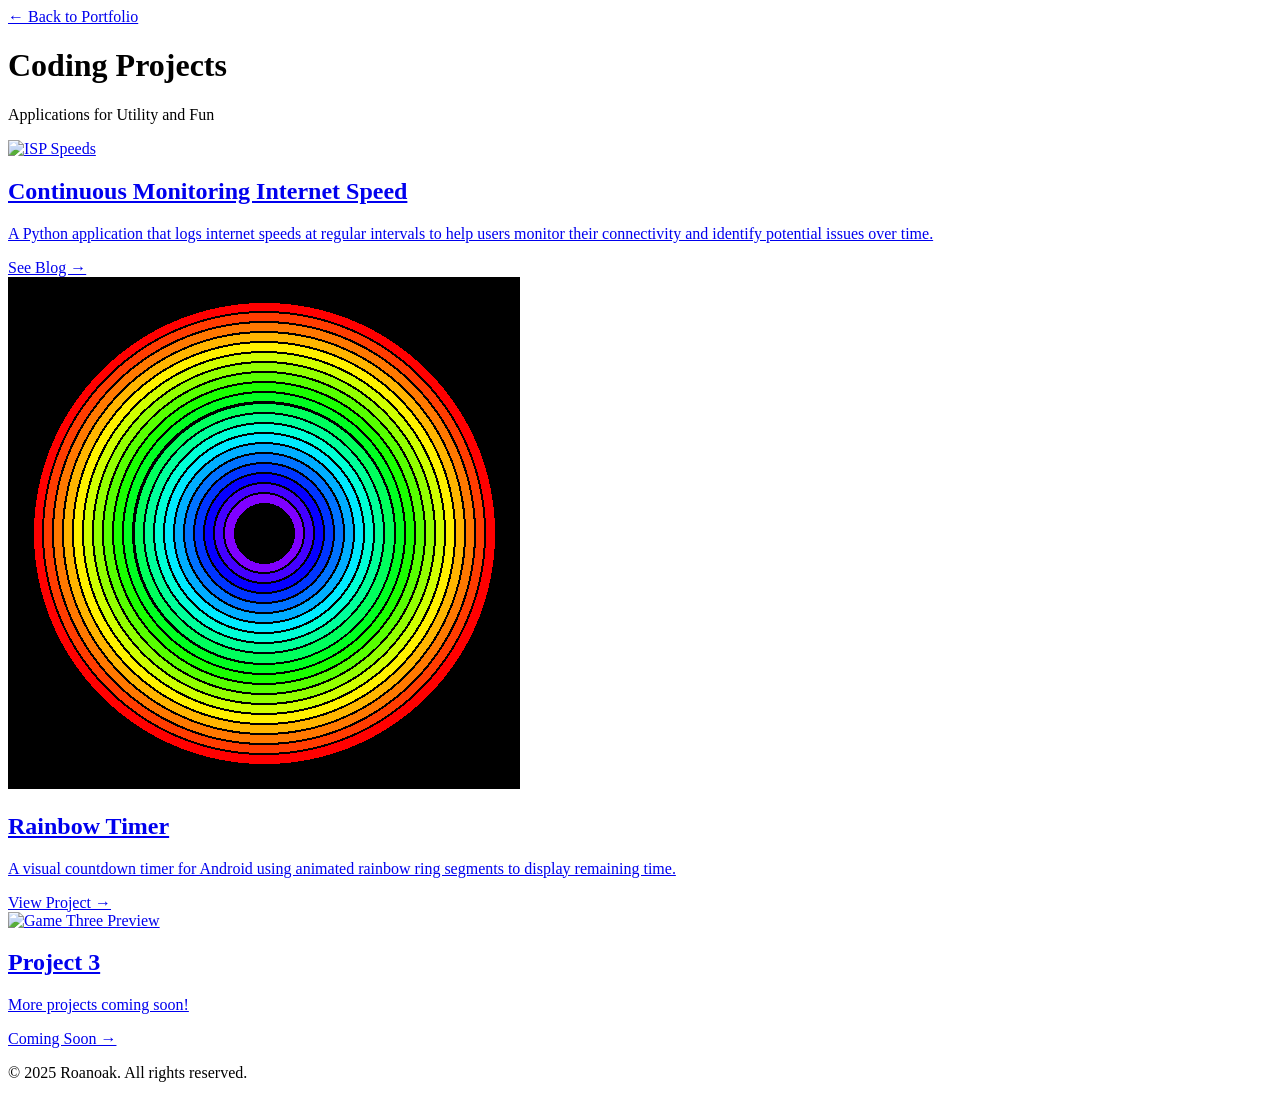
==== projects/project-2/index_projs.html @ 993783cd "updates rainbow timer page" ====
<!DOCTYPE html>
<html lang="en">
<head>
    <meta charset="UTF-8">
    <meta name="viewport" content="width=device-width, initial-scale=1.0">
    <title>Pen & Paper Games, Digitized</title>
    <link rel="icon" type="image/svg+xml" href="../../assets/images/favicon.svg">
    <link rel="stylesheet" href="assets/css/style.css">
</head>
<body>
    <nav>
        <div class="nav-container">
            <a href="../../index.html" class="back-link">
                ← Back to Portfolio
            </a>
        </div>
    </nav>

    <div class="container">
        <header>
            <h1>Coding Projects</h1>
            <p class="subtitle">Applications for Utility and Fun</p>
        </header>

        <a href="proj-ISP/index_ISP.html" class="game-card">
            <div class="game-image">
                <img src="assets/images/ISPspeeds.png" alt="ISP Speeds">
            </div>
            <div class="game-content">
                <h2 class="game-title">Continuous Monitoring Internet Speed</h2>
                <p class="game-description">
                    A Python application that logs internet speeds at regular intervals to help users monitor their connectivity and identify potential issues over time.
                </p>
                <span class="play-arrow">See Blog →</span>
            </div>
        </a>

        <a href="proj-RainbowTimer/index_rt.html" class="game-card">
            <div class="game-image">
                <img src="assets/images/rainbow_timer_icon.png" alt="Rainbow Timer Preview">
            </div>
            <div class="game-content">
                <h2 class="game-title">Rainbow Timer</h2>
                <p class="game-description">
                    A visual countdown timer for Android using animated rainbow ring segments to display remaining time.
                </p>
                <span class="play-arrow">View Project →</span>
            </div>
        </a>

        <a href="#" class="game-card">
            <div class="game-image">
                <img src="assets/images/game3-preview.png" alt="Game Three Preview">
            </div>
            <div class="game-content">
                <h2 class="game-title">Project 3</h2>
                <p class="game-description">
                    More projects coming soon!
                </p>
                <span class="play-arrow">Coming Soon →</span>
            </div>
        </a>

        <footer>
            <p>&copy; 2025 Roanoak. All rights reserved.</p>
        </footer>
    </div>
</body>
</html>
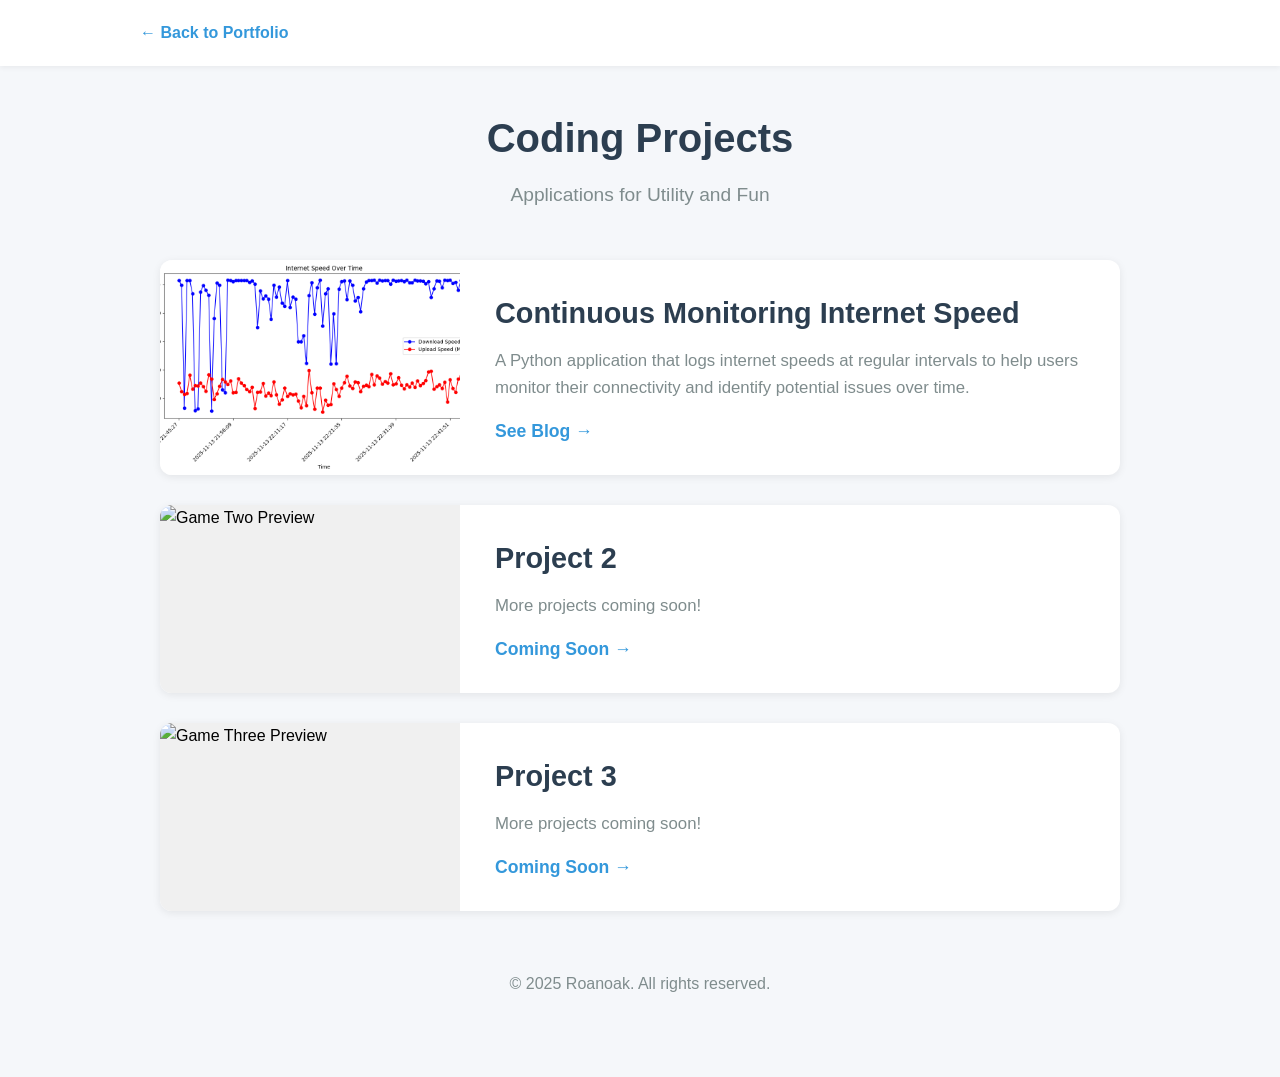
==== commit 25a753a1: "initial commit" ====
--- a/projects/project-2/index_projs.html
+++ b/projects/project-2/index_projs.html
@@ -35,16 +35,16 @@
             </div>
         </a>
 
-        <a href="proj-RainbowTimer/index_rt.html" class="game-card">
+        <a href="#" class="game-card">
             <div class="game-image">
-                <img src="assets/images/rainbow_timer_icon.png" alt="Rainbow Timer Preview">
+                <img src="assets/images/game2-preview.png" alt="Game Two Preview">
             </div>
             <div class="game-content">
-                <h2 class="game-title">Rainbow Timer</h2>
+                <h2 class="game-title">Project 2</h2>
                 <p class="game-description">
-                    A visual countdown timer for Android using animated rainbow ring segments to display remaining time.
+                    More projects coming soon!
                 </p>
-                <span class="play-arrow">View Project →</span>
+                <span class="play-arrow">Coming Soon →</span>
             </div>
         </a>
 
--- a/projects/project-2/assets/css/style.css
+++ b/projects/project-2/assets/css/style.css
@@ -0,0 +1,162 @@
+* {
+    margin: 0;
+    padding: 0;
+    box-sizing: border-box;
+}
+
+body {
+    font-family: -apple-system, BlinkMacSystemFont, 'Segoe UI', Roboto, Oxygen, Ubuntu, Cantarell, sans-serif;
+    background-color: #f5f7fa;
+    line-height: 1.6;
+}
+
+/* Navigation */
+nav {
+    background: white;
+    padding: 20px;
+    box-shadow: 0 2px 5px rgba(0, 0, 0, 0.05);
+    margin-bottom: 40px;
+}
+
+.nav-container {
+    max-width: 1000px;
+    margin: 0 auto;
+    display: flex;
+    align-items: center;
+}
+
+.back-link {
+    color: #3498db;
+    text-decoration: none;
+    font-weight: 600;
+    display: flex;
+    align-items: center;
+    gap: 8px;
+    transition: color 0.3s ease;
+}
+
+.back-link:hover {
+    color: #2980b9;
+}
+
+/* Main Container */
+.container {
+    max-width: 1000px;
+    margin: 0 auto;
+    padding: 0 20px 60px;
+}
+
+/* Header */
+header {
+    text-align: center;
+    margin-bottom: 50px;
+}
+
+h1 {
+    font-size: 2.5em;
+    color: #2c3e50;
+    margin-bottom: 10px;
+}
+
+.subtitle {
+    font-size: 1.2em;
+    color: #7f8c8d;
+}
+
+/* Game Cards */
+.game-card {
+    background: white;
+    border-radius: 12px;
+    overflow: hidden;
+    margin-bottom: 30px;
+    box-shadow: 0 2px 8px rgba(0, 0, 0, 0.08);
+    transition: transform 0.3s ease, box-shadow 0.3s ease;
+    display: flex;
+    text-decoration: none;
+    color: inherit;
+}
+
+.game-card:hover {
+    transform: translateY(-3px);
+    box-shadow: 0 6px 20px rgba(0, 0, 0, 0.12);
+}
+
+.game-image {
+    flex: 0 0 300px;
+    background: #f0f0f0;
+    display: flex;
+    align-items: center;
+    justify-content: center;
+    overflow: hidden;
+}
+
+.game-image img {
+    width: 100%;
+    height: 100%;
+    object-fit: cover;
+}
+
+.game-content {
+    flex: 1;
+    padding: 30px 35px;
+    display: flex;
+    flex-direction: column;
+    justify-content: center;
+}
+
+.game-title {
+    font-size: 1.8em;
+    color: #2c3e50;
+    margin-bottom: 12px;
+    font-weight: 700;
+}
+
+.game-description {
+    color: #7f8c8d;
+    font-size: 1.05em;
+    line-height: 1.6;
+}
+
+.play-arrow {
+    display: inline-block;
+    margin-top: 15px;
+    color: #3498db;
+    font-weight: 600;
+    font-size: 1.1em;
+}
+
+.game-card:hover .play-arrow {
+    transform: translateX(5px);
+    transition: transform 0.3s ease;
+}
+
+/* Footer */
+footer {
+    text-align: center;
+    color: #7f8c8d;
+    margin-top: 40px;
+    padding: 20px;
+}
+
+/* Responsive */
+@media (max-width: 768px) {
+    h1 {
+        font-size: 2em;
+    }
+
+    .game-card {
+        flex-direction: column;
+    }
+
+    .game-image {
+        flex: 0 0 200px;
+    }
+
+    .game-content {
+        padding: 25px;
+    }
+
+    .game-title {
+        font-size: 1.5em;
+    }
+}
